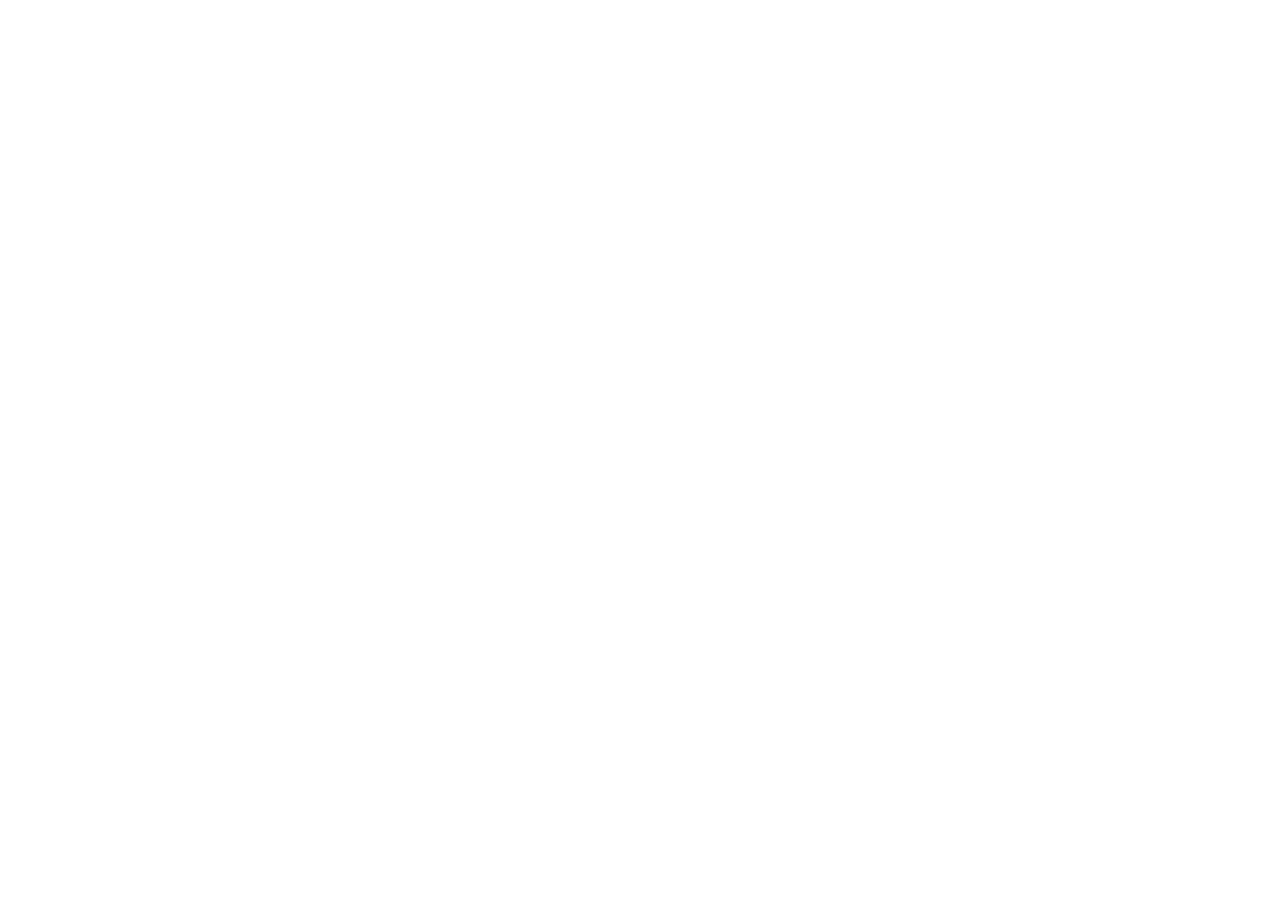
==== index.html @ 35d2a3e6 "Create index.html" ====
<!DOCTYPE html>
<html lang="en">
<head>
    <meta charset="UTF-8">
    <meta http-equiv="X-UA-Compatible" content="IE=edge">
    <meta name="viewport" content="width=device-width, initial-scale=1.0">
    <title>Sprint 3</title>
</head>
<body>
    
</body>
</html>
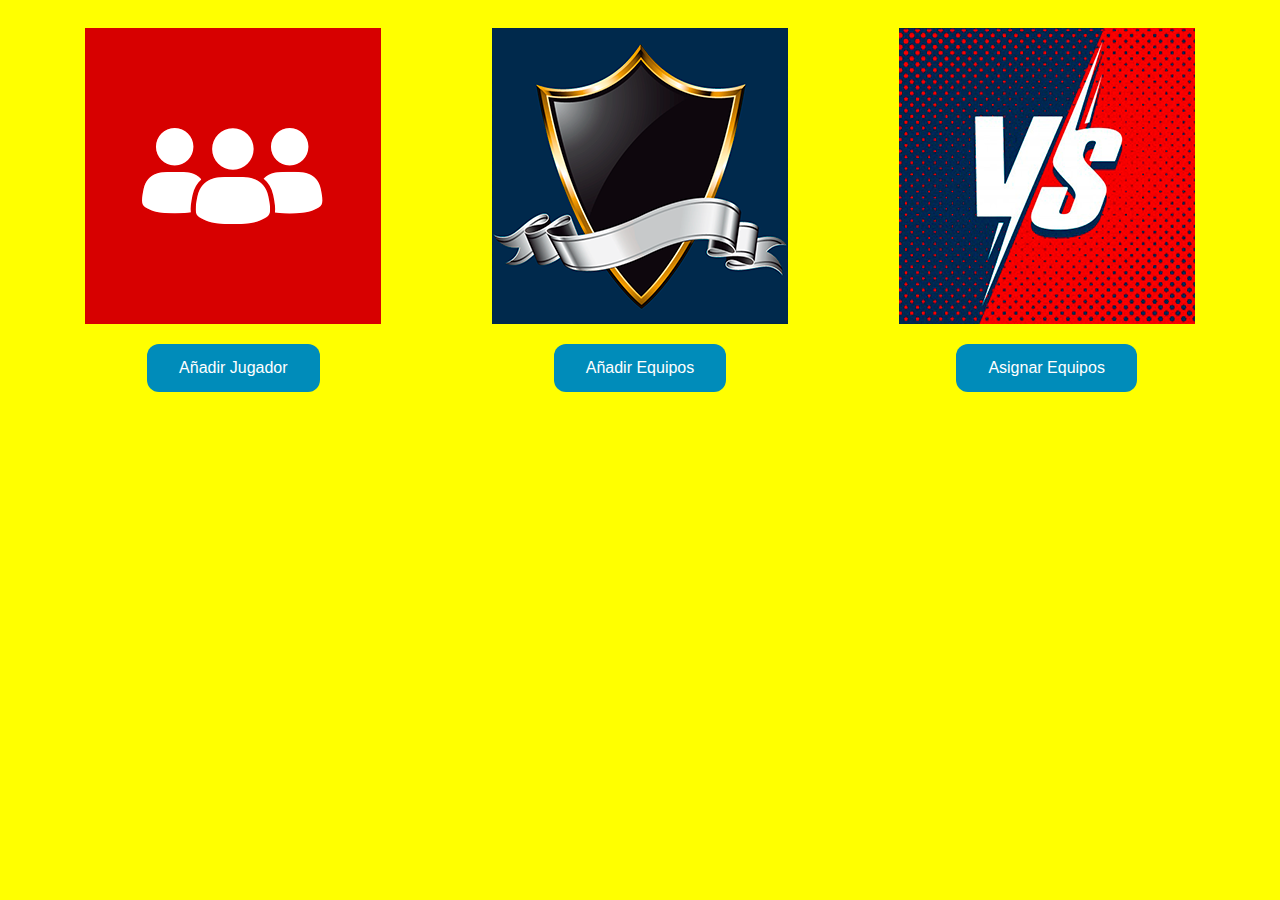
==== commit cd20cd66: "Story 9" ====
--- a/index.html
+++ b/index.html
@@ -4,9 +4,26 @@
     <meta charset="UTF-8">
     <meta http-equiv="X-UA-Compatible" content="IE=edge">
     <meta name="viewport" content="width=device-width, initial-scale=1.0">
+    <link rel="stylesheet" href="css/style.css">
     <title>Sprint 3</title>
 </head>
 <body>
-    
+    <main class="contenedor">
+        <div class="menu">
+
+            <div class="imagenmenu">
+                <img src="img/jugador_cuadrado.png" alt="">
+            </div>
+            <div class="imagenmenu">
+                <img src="img/equipo_cuadrado.png" alt="">
+            </div>
+            <div class="imagenmenu">
+                <img src="img/vs_cuadrado.png" alt="">
+            </div>
+            <a class="boton" href="añadirjugador.html">Añadir Jugador</a>
+            <a class="boton" href="añadirequipo.html">Añadir Equipos</a>
+            <a class="boton" href="asignarquipos.html">Asignar Equipos</a>
+        </div>
+    </main>
 </body>
 </html>--- a/css/style.css
+++ b/css/style.css
@@ -0,0 +1,38 @@
+html {
+    /* 1rem = 10px */
+    font-size: 62.5%;
+    font-family: 'Gill Sans', 'Gill Sans MT', Calibri, 'Trebuchet MS', sans-serif;
+  }
+body{
+    background-color: #ffff00;
+}
+img{
+    display:block;
+    margin:auto;
+}
+.contenedor{
+    max-width: 120rem;
+    margin: 0 auto;
+}
+.menu{
+    display: grid;
+    grid-template-columns: 1fr 1fr 1fr;
+    column-gap: 2rem;
+
+}
+.imagenmenu{
+    margin: 2rem 0rem;
+}
+.boton{
+    background-color: #008CBA;
+    border: none;
+    border-radius: 12px;
+    color: white;
+    padding: 15px 32px;
+    display:block;
+    margin:auto;
+    text-align: center;
+    text-decoration: none;
+    display: inline-block;
+    font-size: 16px;
+}
